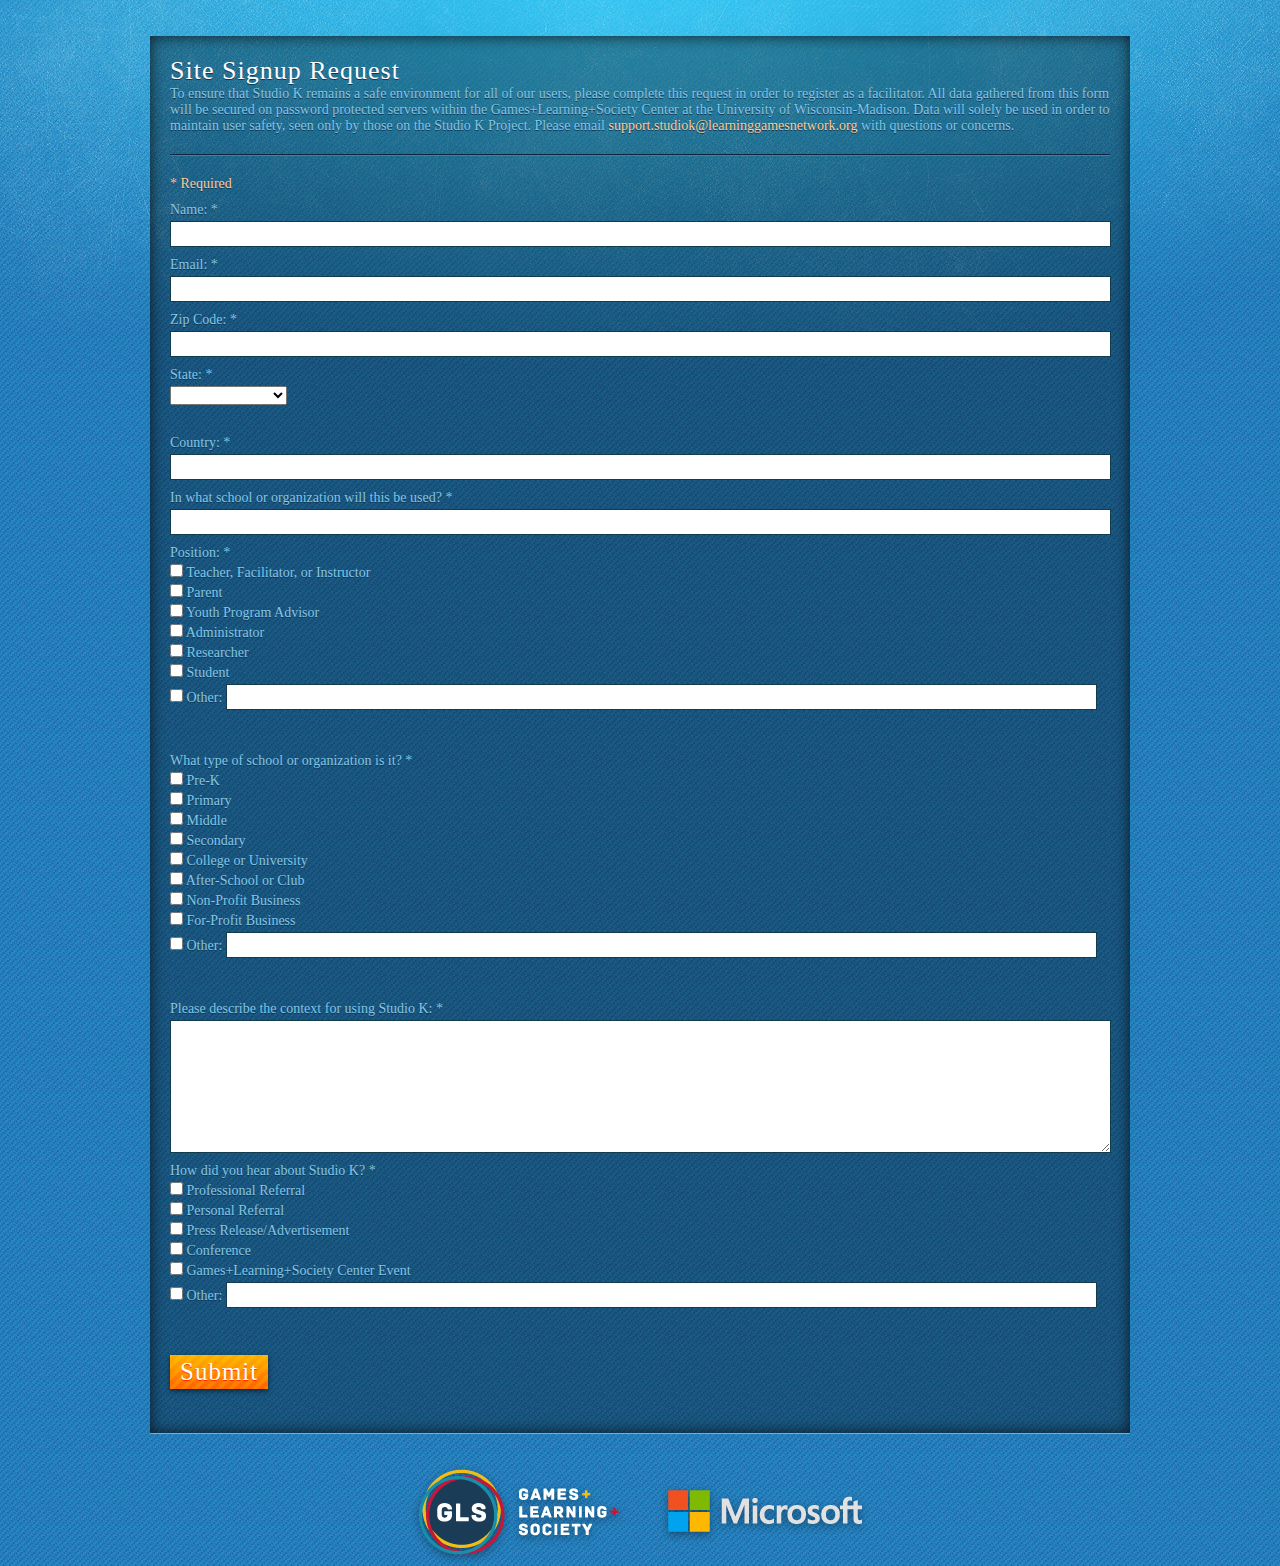
==== studiok/sign_up.html @ 0f6f73b0 "Sign up form" ====
<!DOCTYPE HTML >
<html lang="en">
<head>

    <title>Studio K</title>
    <meta name="description"
          content="">

    <link rel="stylesheet" type="text/css" href="style.css"/>
    <script type="text/javascript" src="//ajax.googleapis.com/ajax/libs/jquery/1.7.2/jquery.min.js"></script>

    <!-- validations -->
    <script type="text/javascript" src="parsley.min.js"></script>
    <script type="text/javascript">
        $(document).ready(function() {
            $('.parsley-form').parsley({
                errors: {
                    container: function (element, isRadioOrCheckbox) {
                        var $container = element.parents().children(".parsley-error-container");
                        if ($container.length === 0) {
                            $container = $("<div class='parsley-error-container'></div>").insertAfter(element);
                        }
                        return $container;
                    }
                }
            });
        });
    </script>

    <!-- typekit -->
    <script type="text/javascript" src="//use.typekit.net/qkw7frk.js"></script>
    <script type="text/javascript">try{Typekit.load();}catch(e){}</script>
</head>

<body id="">

<div class="page_wrap">

    <br />
    <br />

    <div class="full_width">


<div class="ss-form-container"><div class="ss-top-of-page">


<div class="ss-form-heading"><p class="header_type" dir="ltr">Site Signup Request</p>
  <div class="ss-form-desc ss-no-ignore-whitespace"><p>To ensure that Studio K remains a safe environment for all of our users, please complete this request in order to register as a facilitator. All data gathered from this form will be secured on password protected servers within the Games+Learning+Society Center at the University of Wisconsin-Madison. Data will solely be used in order to maintain user safety, seen only by those on the Studio K Project. Please email <a href="mailto:support.studiok@learninggamesnetwork.org">support.studiok@learninggamesnetwork.org</a> with questions or concerns.</p></div>

<hr />
<hr class="ss-email-break" style="display:none;">
<div class="ss-required-asterisk"><p class="orange">* Required</p></div></div></div>
<div class="ss-form"><form action="https://docs.google.com/a/pixelflow.org/forms/d/1ppKg2LNVeKeV1QntD4hMJF98tqpQV6JH-giC_FvVEYE/formResponse" method="POST" id="ss-form" target="_self" onsubmit=""><ol style="padding-left: 0">
<div class="ss-form-question errorbox-good">
<div dir="ltr" class="ss-item ss-item-required ss-text"><div class="ss-form-entry"><label class="ss-q-item-label" for="entry_1127865709"><div class="ss-q-title">Name:
<label for="itemView.getDomIdToLabel()" aria-label="(Required field)"></label>
<span class="ss-required-asterisk">*</span></div>
<div class="ss-q-help ss-secondary-text" dir="ltr"></div></label>
<input type="text" name="entry.1127865709" value="" class="ss-q-short" id="entry_1127865709" dir="auto" aria-required="true">

</div></div></div> <div class="ss-form-question errorbox-good">
<div dir="ltr" class="ss-item ss-item-required ss-text"><div class="ss-form-entry"><label class="ss-q-item-label" for="entry_1757145751"><div class="ss-q-title">Email:
<label for="itemView.getDomIdToLabel()" aria-label="(Required field)"></label>
<span class="ss-required-asterisk">*</span></div>
<div class="ss-q-help ss-secondary-text" dir="ltr"></div></label>
<input type="text" name="entry.1757145751" value="" class="ss-q-short" id="entry_1757145751" dir="auto" aria-required="true">

</div></div></div> <div class="ss-form-question errorbox-good">
<div dir="ltr" class="ss-item ss-item-required ss-text"><div class="ss-form-entry"><label class="ss-q-item-label" for="entry_1824488019"><div class="ss-q-title">Zip Code:
<label for="itemView.getDomIdToLabel()" aria-label="(Required field)"></label>
<span class="ss-required-asterisk">*</span></div>
<div class="ss-q-help ss-secondary-text" dir="ltr"></div></label>
<input type="text" name="entry.1824488019" value="" class="ss-q-short" id="entry_1824488019" dir="auto" aria-required="true">

</div></div></div> <div class="ss-form-question errorbox-good">
<div dir="ltr" class="ss-item ss-item-required ss-select"><div class="ss-form-entry"><label class="ss-q-item-label" for="entry_1941042694"><div class="ss-q-title">State:
<label for="itemView.getDomIdToLabel()" aria-label="(Required field)"></label>
<span class="ss-required-asterisk">*</span></div>
<div class="ss-q-help ss-secondary-text" dir="ltr"></div></label>
<select name="entry.1941042694" id="entry_1941042694" aria-required="true"><option value=""></option>
<option value="Non-US">Non-US</option> <option value="Alabama">Alabama</option> <option value="Alaska">Alaska</option> <option value="Arizona">Arizona</option> <option value="Arkansas">Arkansas</option> <option value="California">California</option> <option value="Colorado">Colorado</option> <option value="Connecticut">Connecticut</option> <option value="Delaware">Delaware</option> <option value="Florida">Florida</option> <option value="Georgia">Georgia</option> <option value="Hawaii">Hawaii</option> <option value="Idaho">Idaho</option> <option value="Illinois">Illinois</option> <option value="Indiana">Indiana</option> <option value="Iowa">Iowa</option> <option value="Kansas">Kansas</option> <option value="Kentucky">Kentucky</option> <option value="Louisiana">Louisiana</option> <option value="Maine">Maine</option> <option value="Maryland">Maryland</option> <option value="Massachusetts">Massachusetts</option> <option value="Michigan">Michigan</option> <option value="Minnesota">Minnesota</option> <option value="Mississippi">Mississippi</option> <option value="Missouri">Missouri</option> <option value="Montana">Montana</option> <option value="Nebraska">Nebraska</option> <option value="Nevada">Nevada</option> <option value="New Hampshire">New Hampshire</option> <option value="New Jersey">New Jersey</option> <option value="New Mexico">New Mexico</option> <option value="New York">New York</option> <option value="North Carolina">North Carolina</option> <option value="North Dakota">North Dakota</option> <option value="Ohio">Ohio</option> <option value="Oklahoma">Oklahoma</option> <option value="Oregon">Oregon</option> <option value="Pennsylvania">Pennsylvania</option> <option value="Rhode Island">Rhode Island</option> <option value="South Carolina">South Carolina</option> <option value="South Dakota">South Dakota</option> <option value="Tennessee">Tennessee</option> <option value="Texas">Texas</option> <option value="Utah">Utah</option> <option value="Vermont">Vermont</option> <option value="Virginia">Virginia</option> <option value="Washington">Washington</option> <option value="West Virginia">West Virginia</option> <option value="Wisconsin">Wisconsin</option> <option value="Wyoming">Wyoming</option></select>
</div></div></div> <div class="ss-form-question errorbox-good">
<div dir="ltr" class="ss-item ss-item-required ss-text"><div class="ss-form-entry"><label class="ss-q-item-label" for="entry_2020033178"><div class="ss-q-title">Country:
<label for="itemView.getDomIdToLabel()" aria-label="(Required field)"></label>
<span class="ss-required-asterisk">*</span></div>
<div class="ss-q-help ss-secondary-text" dir="ltr"></div></label>
<input type="text" name="entry.2020033178" value="" class="ss-q-short" id="entry_2020033178" dir="auto" aria-required="true">

</div></div></div> <div class="ss-form-question errorbox-good">
<div dir="ltr" class="ss-item ss-item-required ss-text"><div class="ss-form-entry"><label class="ss-q-item-label" for="entry_141131567"><div class="ss-q-title">In what school or organization will this be used?
<label for="itemView.getDomIdToLabel()" aria-label="(Required field)"></label>
<span class="ss-required-asterisk">*</span></div>
<div class="ss-q-help ss-secondary-text" dir="ltr"></div></label>
<input type="text" name="entry.141131567" value="" class="ss-q-short" id="entry_141131567" dir="auto" aria-required="true">

</div></div></div> <div class="ss-form-question errorbox-good">
<div dir="ltr" class="ss-item ss-item-required ss-checkbox"><div class="ss-form-entry"><label class="ss-q-item-label" for="entry_1515557889"><div class="ss-q-title">Position: 
<label for="itemView.getDomIdToLabel()" aria-label="(Required field)"></label>
<span class="ss-required-asterisk">*</span></div>
<div class="ss-q-help ss-secondary-text" dir="ltr"></div></label>

<ul class="ss-choices"><li class="ss-choice-item"><label><span class="ss-choice-item-control goog-inline-block"><input type="checkbox" name="entry.354329058" value="Teacher, Facilitator, or Instructor" id="group_354329058_1" class="ss-q-checkbox"></span>
<span class="ss-choice-label">Teacher, Facilitator, or Instructor</span>
</label></li> <li class="ss-choice-item"><label><span class="ss-choice-item-control goog-inline-block"><input type="checkbox" name="entry.354329058" value="Parent" id="group_354329058_2" class="ss-q-checkbox"></span>
<span class="ss-choice-label">Parent</span>
</label></li> <li class="ss-choice-item"><label><span class="ss-choice-item-control goog-inline-block"><input type="checkbox" name="entry.354329058" value="Youth Program Advisor" id="group_354329058_3" class="ss-q-checkbox"></span>
<span class="ss-choice-label">Youth Program Advisor</span>
</label></li> <li class="ss-choice-item"><label><span class="ss-choice-item-control goog-inline-block"><input type="checkbox" name="entry.354329058" value="Administrator" id="group_354329058_4" class="ss-q-checkbox"></span>
<span class="ss-choice-label">Administrator</span>
</label></li> <li class="ss-choice-item"><label><span class="ss-choice-item-control goog-inline-block"><input type="checkbox" name="entry.354329058" value="Researcher" id="group_354329058_5" class="ss-q-checkbox"></span>
<span class="ss-choice-label">Researcher</span>
</label></li> <li class="ss-choice-item"><label><span class="ss-choice-item-control goog-inline-block"><input type="checkbox" name="entry.354329058" value="Student" id="group_354329058_6" class="ss-q-checkbox"></span>
<span class="ss-choice-label">Student</span>
</label></li> <li class="ss-choice-item"><label><span class="ss-choice-item-control goog-inline-block"><input type="checkbox" name="entry.354329058" value="__other_option__" id="group_354329058_7" class="ss-q-checkbox ss-q-other-toggle"></span>
Other:</label>
<span class="ss-q-other-container goog-inline-block"><input type="text" name="entry.354329058.other_option_response" value="" class="ss-q-other" id="entry_354329058_other_option_response" dir="auto" aria-label="Other"></span></li></ul>
</div></div></div> <div class="ss-form-question errorbox-good">
<div dir="ltr" class="ss-item ss-item-required ss-checkbox"><div class="ss-form-entry"><label class="ss-q-item-label" for="entry_496010086"><div class="ss-q-title">What type of school or organization is it? 
<label for="itemView.getDomIdToLabel()" aria-label="(Required field)"></label>
<span class="ss-required-asterisk">*</span></div>
<div class="ss-q-help ss-secondary-text" dir="ltr"></div></label>

<ul class="ss-choices"><li class="ss-choice-item"><label><span class="ss-choice-item-control goog-inline-block"><input type="checkbox" name="entry.1954963265" value="Pre-K" id="group_1954963265_1" class="ss-q-checkbox"></span>
<span class="ss-choice-label">Pre-K</span>
</label></li> <li class="ss-choice-item"><label><span class="ss-choice-item-control goog-inline-block"><input type="checkbox" name="entry.1954963265" value="Primary" id="group_1954963265_2" class="ss-q-checkbox"></span>
<span class="ss-choice-label">Primary</span>
</label></li> <li class="ss-choice-item"><label><span class="ss-choice-item-control goog-inline-block"><input type="checkbox" name="entry.1954963265" value="Middle" id="group_1954963265_3" class="ss-q-checkbox"></span>
<span class="ss-choice-label">Middle</span>
</label></li> <li class="ss-choice-item"><label><span class="ss-choice-item-control goog-inline-block"><input type="checkbox" name="entry.1954963265" value="Secondary" id="group_1954963265_4" class="ss-q-checkbox"></span>
<span class="ss-choice-label">Secondary</span>
</label></li> <li class="ss-choice-item"><label><span class="ss-choice-item-control goog-inline-block"><input type="checkbox" name="entry.1954963265" value="College or University" id="group_1954963265_5" class="ss-q-checkbox"></span>
<span class="ss-choice-label">College or University</span>
</label></li> <li class="ss-choice-item"><label><span class="ss-choice-item-control goog-inline-block"><input type="checkbox" name="entry.1954963265" value="After-School or Club" id="group_1954963265_6" class="ss-q-checkbox"></span>
<span class="ss-choice-label">After-School or Club</span>
</label></li> <li class="ss-choice-item"><label><span class="ss-choice-item-control goog-inline-block"><input type="checkbox" name="entry.1954963265" value="Non-Profit Business" id="group_1954963265_7" class="ss-q-checkbox"></span>
<span class="ss-choice-label">Non-Profit Business</span>
</label></li> <li class="ss-choice-item"><label><span class="ss-choice-item-control goog-inline-block"><input type="checkbox" name="entry.1954963265" value="For-Profit Business" id="group_1954963265_8" class="ss-q-checkbox"></span>
<span class="ss-choice-label">For-Profit Business</span>
</label></li> <li class="ss-choice-item"><label><span class="ss-choice-item-control goog-inline-block"><input type="checkbox" name="entry.1954963265" value="__other_option__" id="group_1954963265_9" class="ss-q-checkbox ss-q-other-toggle"></span>
Other:</label>
<span class="ss-q-other-container goog-inline-block"><input type="text" name="entry.1954963265.other_option_response" value="" class="ss-q-other" id="entry_1954963265_other_option_response" dir="auto" aria-label="Other"></span></li></ul>
</div></div></div> <div class="ss-form-question errorbox-good">
<div dir="ltr" class="ss-item ss-item-required ss-paragraph-text"><div class="ss-form-entry"><label class="ss-q-item-label" for="entry_936656290"><div class="ss-q-title">Please describe the context for using Studio K: 
<label for="itemView.getDomIdToLabel()" aria-label="(Required field)"></label>
<span class="ss-required-asterisk">*</span></div>
<div class="ss-q-help ss-secondary-text" dir="ltr"></div></label>
<textarea name="entry.936656290" rows="8" cols="0" class="ss-q-long" id="entry_936656290" dir="auto" aria-required="true"></textarea>

</div></div></div> <div class="ss-form-question errorbox-good">
<div dir="ltr" class="ss-item ss-item-required ss-checkbox"><div class="ss-form-entry"><label class="ss-q-item-label" for="entry_1462344335"><div class="ss-q-title">How did you hear about Studio K?
<label for="itemView.getDomIdToLabel()" aria-label="(Required field)"></label>
<span class="ss-required-asterisk">*</span></div>
<div class="ss-q-help ss-secondary-text" dir="ltr"></div></label>

<ul class="ss-choices"><li class="ss-choice-item"><label><span class="ss-choice-item-control goog-inline-block"><input type="checkbox" name="entry.262132082" value="Professional Referral" id="group_262132082_1" class="ss-q-checkbox"></span>
<span class="ss-choice-label">Professional Referral</span>
</label></li> <li class="ss-choice-item"><label><span class="ss-choice-item-control goog-inline-block"><input type="checkbox" name="entry.262132082" value="Personal Referral" id="group_262132082_2" class="ss-q-checkbox"></span>
<span class="ss-choice-label">Personal Referral</span>
</label></li> <li class="ss-choice-item"><label><span class="ss-choice-item-control goog-inline-block"><input type="checkbox" name="entry.262132082" value="Press Release/Advertisement" id="group_262132082_3" class="ss-q-checkbox"></span>
<span class="ss-choice-label">Press Release/Advertisement</span>
</label></li> <li class="ss-choice-item"><label><span class="ss-choice-item-control goog-inline-block"><input type="checkbox" name="entry.262132082" value="Conference" id="group_262132082_4" class="ss-q-checkbox"></span>
<span class="ss-choice-label">Conference</span>
</label></li> <li class="ss-choice-item"><label><span class="ss-choice-item-control goog-inline-block"><input type="checkbox" name="entry.262132082" value="Games+Learning+Society Center Event" id="group_262132082_5" class="ss-q-checkbox"></span>
<span class="ss-choice-label">Games+Learning+Society Center Event</span>
</label></li> <li class="ss-choice-item"><label><span class="ss-choice-item-control goog-inline-block"><input type="checkbox" name="entry.262132082" value="__other_option__" id="group_262132082_6" class="ss-q-checkbox ss-q-other-toggle"></span>
Other:</label>
<span class="ss-q-other-container goog-inline-block"><input type="text" name="entry.262132082.other_option_response" value="" class="ss-q-other" id="entry_262132082_other_option_response" dir="auto" aria-label="Other"></span></li></ul>
</div></div></div>
<input type="hidden" name="draftResponse" value="[]
">
<input type="hidden" name="pageHistory" value="0">


<div class="ss-item ss-navigate"><div class="ss-form-entry" dir="ltr">
<input type="submit" name="submit" value="Submit" id="ss-submit" class="login_button button_text">
<div class="ss-secondary-text hidden">Never submit passwords through Google Forms.</div></div></div></ol></form></div>
<div class="ss-footer hidden"><div class="ss-attribution"></div>
<div class="ss-legal hidden"><div class="disclaimer-separator"></div>
<div class="disclaimer hidden" dir="ltr"><div class="powered-by-logo"><span class="powered-by-text">Powered by</span>
<a class="ss-logo-link" href="http://docs.google.com"><img class="ss-logo" src="https://ssl.gstatic.com/docs/forms/drive_logo_small.png" alt="Google Drive"></a></div>
<div class="ss-terms hidden"><span class="disclaimer-msg">This form was created inside of Learning Games Network.</span>
<br>
<a href="https://docs.google.com/forms/d/1ppKg2LNVeKeV1QntD4hMJF98tqpQV6JH-giC_FvVEYE/reportabuse?source=https://docs.google.com/forms/d/1ppKg2LNVeKeV1QntD4hMJF98tqpQV6JH-giC_FvVEYE/viewform">Report Abuse</a>
-
<a href="http://www.google.com/accounts/TOS">Terms of Service</a>
-
<a href="http://www.google.com/google-d-s/terms.html">Additional Terms</a></div></div></div></div>
</div>


    </div> <!-- end full_width -->

    <div class="footer_logo_container">
        <div class="gls_footer_logo"></div>
        <div class="microsoft_footer_logo"></div>
    </div>

</div><!-- end page wrap -->
</body>
</html>
---- studiok/style.css ----
/* Global Styles */

* { margin:0; padding:0; }



html{
    overflow:scroll;
    background:url(images/bg_tile.png);
}

body{ background:url(images/top_texture.png) no-repeat 50% 0%;  }

a{ text-decoration:none; }
    a:hover{  }
    
        a p:hover{ color:white;}

p{
    font-family:museo-slab;
    color:#84c7e6;
    font-size:14px;
    font-weight:500;
    text-shadow:0px 1px 0px #0f3756; }

ul{ list-style:none; }

hr{
    width:100%;
    float:left;
    height:0px;
    border-top:1px solid #0b253e;
    border-bottom:1px solid #3a82a9;
    border-right:none;
    border-left:none;
    margin:20px 0 20px 0;
}

    hr.challenge_hr{
        width:100%;
        float:left;
        height:0px;
        border-top:1px solid black;
        border-bottom:1px solid #214150;
        border-right:none;
        border-left:none;
        margin:10px 0 10px 0;
    }

    .vertical_hr{
        width:0;
        float:left;
        height:30px;
        border-left:1px solid #0b253e;
        border-right:1px solid #3a82a9;
        border-top:none;
        border-bottom:none;
        margin:0 20px 0 20px;
    }

h1{  }
h2{  }
h3{  }
h4{  }
h5{  }

::selection{ background:#1a405c; color:white; text-shadow:none; }
/* typekit 
    font-family:museo-slab;
    font-family:bebas-neue;



/* Misc Classes */

    .clear{ clear: both; }
    
    .floatleft{ float:left; }
    .floatright{ float:right; }
    
    .bold{ font-weight:bold;}
    .italic{ font-style: italic; }
    
    .center_text{ text-align:center; }
    .all_caps{ text-transform:uppercase; }
    .lower_case{ text-transform:lowercase; }
    
    .header_type{
        font-family:bebas-neue;
        color:white;
        text-shadow:0px 1px 0px #0f3756;
        font-size:26px;
        letter-spacing:1px;
        font-weight:400;
    }
    
    .breakout_header_type{
        font-family:bebas-neue;
        color:#7b7b7b;
        text-shadow:0px 1px 0px #0f3756;
        text-shadow:0px 1px 0px white;
        font-size:26px;
        letter-spacing:1px;
        font-weight:400;
    }
    
    .email_text{
        font-family:bebas-neue;
        color:white;
        font-size:19px;
        letter-spacing:1px;
    }
    
    .no_right_border{ border-right:none !important; }
    .right_button_margin{ margin-right:10px; }
    .extra_top_margin{ margin-top:20px; }
    .no_bottom_margin{ margin-bottom:0px !important;}
    .hidden{ display:none; }
    
    .orange{ color:#ffcb94;}
    .white{ color:white; margin-bottom:5px; }
    

/* End Misc Classes*/


/* Containers */

    .one_third{  }
    .one_half{
    }
    .two_thirds{  }
    .full_width{
        background:rgba( 0,0,0,.32);
        padding:20px;
        width:940px;
        
        box-shadow:inset 0px 0px 15px rgba( 0,0,0,.75);
        border-bottom:1px solid #3dc7e2;
    }
    
    .login_container{
        margin-top:50px;
        background:rgba( 0,0,0,.32);
        padding:20px;
        width:442px;
        
        box-shadow:inset 0px 0px 15px rgba( 0,0,0,.75);
        border-bottom:1px solid #3dc7e2;
    }
    
    .studio_k_info_container{
        background:rgba( 0,0,0,.32);
        padding:20px;
        width:645px;
        float:left;
        margin:30px 0 0 120px;
        
        box-shadow:inset 0px 0px 15px rgba( 0,0,0,.75);
        border-bottom:1px solid #3dc7e2;
    }
    
    .studio_k_info_container .login_button{ margin:0 0 0 170px;}

/* End Containers */




/* Active Page */

    /*
      body#ID_NAME_HERE .Navigation_Name li.List_Item_Class_Here{ Style for active Nav button }
    */
    
    body#home .navigation a.home_button,
    body#missions .navigation a.missions_button,
    body#help .navigation a.help_button,
    body#gallery .navigation a.gallery_button{ color:white; box-shadow:inset 0px 3px 0px white;  }

/* End Active Page */




.page_wrap{ width:980px; margin:0 auto; }

.user_information_container{
    margin:10px 0 0 0;
}

    .user_information_container p{ color:white; text-shadow:0px 1px 0px #2180b6; }

.navigation{ float:right; margin:10px 0 0 0; }
.navigation li{ display:block; float:left;}

.navigation li a{
    font-family:bebas-neue;
    color:#d6eef7;
    text-shadow:0px 1px 0px #167bb5;
    font-size:26px;
    letter-spacing:1px;
    font-weight:400;
    
    background:rgba(255,255,255,.25);
    border:1px solid #abe2f1;
    padding:5px 25px 3px 25px ;
}

    .navigation li a:hover{
        color:white;
        box-shadow:inset 0px 3px 0px white;
    }






.studiok_logo_large{
    width:980px;
    float:left;
    margin-top:170px;
}
    .studiok_logo_large img{ margin:0 0 0 250px; }

.studiok_logo_small{
    height:55px;
    width:192px;
    background:url(images/studiok_logo_small.png);
    float:left;
    margin:20px 0 20px 0;
}
    
input[type=text].textfield{
    width:428px;
    padding:6px;
    float:left;
    margin:20px 0 0 0;
    border:1px solid #123b4b;
    
    color:#90a4af;
    font-size:16px;
    font-family:museo-slab;  
}

input[type=checkbox].checkbox{
    margin:7px 10px 0 0;
}

.teacher_student_login_container{
    width:100%;
    float:left;
    margin:20px 0 0 0;
}

.login_button{
    background:url(images/login_button_tile.png) repeat-x;
    border-top:1px solid #ffff00;
    box-shadow:0px 2px 5px rgba(0,0,0,.55);
}
    
    .login_button:hover{
        background:url(images/login_button_tile_hover.png) repeat-x;
        border-top:1px solid #ffff84;  
    }

    .button_text{
        margin:4px 12px 4px 12px;
        font-family:bebas-neue;
        color:white;
        text-shadow:0px 1px 0px #ff2b00;
        font-size:25px;
        letter-spacing:1px;
        font-weight:400;
    }

.footer_logo_container{
    width:980px;
    float:left;
    margin-top:30px;
}

    .gls_footer_logo{
        height:102px;
        width:216px;
        float:left;
        margin:0 0 0 260px;
        background:url(images/gls_footer_logo.png);
    }
    
    .microsoft_footer_logo{
        height:60px;
        width:211px;
        float:right;
        margin:20px 260px 0 0px;
        background:url(images/microsoft_footer_logo.png);
    }



/* profile and newsfeed */

.profile_pic_container{ width:156px; }
.profile_pic{
    height:170px;
    width:146px;
    float:left;
    border:5px solid white;
    margin-bottom:10px;
    
    box-shadow:0px 2px 5px rgba(0,0,0,.35),
                inset 0px 0px 50px rgba(0,0,0,.45);
}


.student_hub_container{ width:770px; height:225px; }
    .name_and_status_container{ width:770px; }
        .user_name{
        font-family:bebas-neue;
        color:white;
        text-shadow:0px 2px 3px #0f3756;
        font-size:35px;
        letter-spacing:2px;
        font-weight:400;
        }

input[type=text].statusbox{
    width:400px;
    padding:3px 3px 3px 6px;
    float:left;
    margin:5px 0 0 20px;
    border:1px solid #123b4b;
    
    color:#90a4af;
    font-size:16px;
    font-family:museo-slab;  
}

.submit_status_button{
    background:url(images/post_button.png);
    margin-top:6px;
    height:25px;
    width:56px;
    border:none !important;
    float:right;
    cursor:pointer;
}
    .submit_status_button:hover{ background:url(images/post_button_hover.png); }
    
.newsfeed_container{
    width:770px;
    margin:10px 0 0 0;
}

    .newsfeed_header{
        width:770px;
        float:right;
        margin:-1px 0 0 -30px;
        
        box-shadow:0px 3px 3px rgba(0,0,0,.25);
        background:#ededed;
        border-top:1px solid white;
    }
    
    .newsfeed_header_type{
        font-family:bebas-neue;
        color:#7b7b7b;
        text-shadow:0px 1px 0px #0f3756;
        text-shadow:0px 1px 0px white;
        font-size:19px;
        font-weight:400;
        padding:6px 0 0 8px;
    }
    
        .refresh_newsfeed_button{
            height:35px;
            width:40px;
            background:url(images/refresh_newsfeed_button.png);
            border-left:1px solid #AFAFAF;
        }
            .refresh_newsfeed_button:hover{
                background:url(images/refresh_newsfeed_button_hover.png);
            }
    
    .newsfeed{
        padding:10px;
        height:124px;
        width:751px;
        background:rgba( 0,0,0,.32);
    }
    
        .news_container{ width:735px; margin:0 0 10px 0; }
        .news{ width:735px; background:rgba(0,0,0,.35); padding:5px 5px 5px 10px; line-height:23px; }
    
        
        
/* end profile and newsfeed */



/* game page */

.game_pic_container{ width:240px; }
.game_pic{
    height:170px;
    width:230px;
    float:left;
    border:5px solid white;
    margin-bottom:10px;
    
    box-shadow:0px 2px 5px rgba(0,0,0,.35),
                inset 0px 0px 50px rgba(0,0,0,.45);
}

.gamepage_game_description_container{ width:680px; height:225px; }
    .name_and_status_container{ width:770px; }
    

.gamepage_game_description{
        padding:10px;
        height:108px;
        width:660px;
        margin-bottom:10px;
        background:rgba( 0,0,0,.32);
    }

.game_description_container{
    width:680px;
    margin:10px 0 0 0;
}    
    

/* end game page */


/* missions */

.mission_container{
    width:296px;
    margin:0 auto;
    float:left;
}

.mission_row_container a .mission_container .mission_title_boss_fight:hover{
    box-shadow:inset 0px 0px 30px white,
                inset 0px -1px 0px white,
                inset 1px 0px 0px white,
                inset -1px 0px 0px white,
                inset 0px 1px 0px white;
    }
    
.mission_row_container a .mission_container .mission_title:hover{
    box-shadow:inset 0px 0px 30px #a3a3a3,
                inset 0px -1px 0px #a3a3a3,
                inset 1px 0px 0px #a3a3a3,
                inset -1px 0px 0px #a3a3a3,
                inset 0px 1px 0px #a3a3a3;  
    }

.mission_right_margin{ margin-right:16px; }
.center_mission{ margin-left:315px;}

    .complete_header{
        background:url(images/complete_header.png);
        height:23px;
        width:106px;
        margin:0 0 0 90px;    
    }
    
    .arrows_bottom{
        background:url(images/arrows_bottom.png) no-repeat;
        margin-left:165px;
        height:70px;
        width:940px;
    }
    
    .arrows_top{
        background:url(images/arrows_top.png) no-repeat;
        margin-left:165px;
        height:70px;
        width:940px;
    }
    
    .mission_row_container{ width:940px; margin:10px; }
    
    .mission_header_purple{ width:296px; height:8px; background:url(images/mission_header_purple.png); }
    .mission_header_orange{ width:296px; height:8px; background:url(images/mission_header_orange.png); }
    .mission_header_yellow{ width:296px; height:8px; background:url(images/mission_header_yellow.png); }
    .mission_header_pink{ width:296px; height:8px; background:url(images/mission_header_pink.png); }
    
    .mt_purple, .mt_purple:hover{ color:#624c68; }
    .mt_orange, .mt_orange:hover{ color:#653928; }
    .mt_yellow, .mt_yellow:hover{ color:#5c5b3a; }
    .mt_pink, .mt_pink:hover{ color:#6d1a49; }
    .mt_boss_fight{ color:white; text-shadow:0px 1px 0px black;
        font-family:bebas-neue;
        font-size:35px;
    }
    
    .mission_title{
        width:296px;
        height:70px;
        line-height:70px;
        text-align:center;
        
        box-shadow:0px 3px 3px rgba(0,0,0,.25);
        
        background: rgb(255,255,255); /* Old browsers */
        background: -moz-linear-gradient(top,  rgba(255,255,255,1) 0%, rgba(227,227,227,1) 100%); /* FF3.6+ */
        background: -webkit-gradient(linear, left top, left bottom, color-stop(0%,rgba(255,255,255,1)), color-stop(100%,rgba(227,227,227,1))); /* Chrome,Safari4+ */
        background: -webkit-linear-gradient(top,  rgba(255,255,255,1) 0%,rgba(227,227,227,1) 100%); /* Chrome10+,Safari5.1+ */
        background: -o-linear-gradient(top,  rgba(255,255,255,1) 0%,rgba(227,227,227,1) 100%); /* Opera 11.10+ */
        background: -ms-linear-gradient(top,  rgba(255,255,255,1) 0%,rgba(227,227,227,1) 100%); /* IE10+ */
        background: linear-gradient(to bottom,  rgba(255,255,255,1) 0%,rgba(227,227,227,1) 100%); /* W3C */
        filter: progid:DXImageTransform.Microsoft.gradient( startColorstr='#ffffff', endColorstr='#e3e3e3',GradientType=0 ); /* IE6-9 */
    }
    
    .mission_title_boss_fight{
        width:296px;
        height:70px;
        line-height:70px;
        text-align:center;
        
        background:url(images/bossfight_header.png);
        
        box-shadow:0px 3px 3px rgba(0,0,0,.25);
    }
    
        .mission_title p{
            font-family:bebas-neue;
            font-size:35px;
            text-shadow:0px 1px 0px white;
        }
        
    .mission_description_container{
        width:274px;
        padding:10px;
        background:rgba(255,255,255,.13);
        
        border-left:1px solid #aac4db;
        border-right:1px solid #aac4db;
        border-bottom:1px solid #aac4db;
        
        box-shadow:0px 3px 3px rgba(0,0,0,.25);  
    }
    
        .mission_description_container p{
            color:white;
            font-size:13px;
        }

/* end missions */



/* upload game  */

.upload_game_container{
    background:rgba( 0,0,0,.25);
    width:920px;
    padding:10px;
}

textarea.description_container{
    width:910px;
    height:100px;
    padding:3px 3px 3px 6px;
    float:left;
    margin:5px 0 0 0;
    border:1px solid #123b4b;
    margin:0 0 10px 0;
    
    color:#90a4af;
    font-size:16px;
    font-family:museo-slab;
    font-style:italic;
}

.select_file_container{
    width:915px;
    margin:10px 0 0 0;
}

.select_file_button{
    float:left;
    background:url(images/select_file_button.png);
    height:25px;
    width:94px;
}
    .select_file_button:hover{ background:url(images/select_file_button_hover.png); }
    
    
input[type=text].file_upload_box{
    width:400px;
    padding:3px 0 3px 6px;
    margin:-1px 0 0 0;
    border:1px solid #123b4b;
    
    color:#90a4af;
    font-size:16px;
    font-family:museo-slab;  
}


/* end upload game */


.breakout_container{
    height:182px;
    width:1020px;
    padding:10px;
    float:left;
    margin:-1px 0 0 -30px;
    
    box-shadow:0px 3px 3px rgba(0,0,0,.25);
    background:#ededed;
    border-top:1px solid white;
}
    .breakout_header_container a p{ color:#7b7b7b; text-shadow:0px 1px 0px white; }
        .breakout_header_container a p:hover{ color:#cbcbcb; }
    .under_breakout{ margin-top:-12px !important; }
    .triangle_container{ width:1040px; float:left; margin-left:-30px; }

.triangle_left{
    float:left;    
    width: 0;
    height: 0;
    border-top: 12px solid #252424;
    border-left: 30px solid transparent;
}

.triangle_right{
    float:right;    
    width: 0;
    height: 0;
    border-top: 12px solid #252424;
    border-right: 30px solid transparent;
}



/* challenges */

.challenge_description_container p a{ color:white; }
    .challenge_description_container p a:hover{ text-decoration:underline; }

.challenges_container{ width:635px; float:right; }
.challenge_download_or{ float:left; line-height:38px; margin:0 10px 0 10px; }

.challenge-arrow_container{ width:10px; height:100%; float:left;}
    .challenge_arrow{
        margin-top:30px;
        float:left;    
        width: 0;
        height: 0;
        border-top: 10px solid transparent;
        border-right: 13px solid rgba( 0,0,0,.50);
        border-bottom: 10px solid transparent;
    }

.challenges{
    background:rgba( 0,0,0,.50);
    padding:10px;
    width:602px;
    border-bottom:1px solid #3dc7e2;
}


.individual_challenge_container{
    float:right;
    background:rgba( 0,0,0,.32);
    padding:10px;
    margin:0 0 15px 0;
    width:582px;
    border-bottom:1px solid #2e7091;
    box-shadow:inset 0px 0px 15px rgba( 0,0,0,.75);
}

.vid_placeholder{
    height:85px;
    width:135px;
    float:right;
    background:black;
    margin-left:10px;
}

.challenge_description_container{
    width:437px;
}

.challenge_download_button_container{
    width:580px;
}

.mission_back_button{
    height:47px;
    width:70px;
    float:left;
    margin:13px -50px 0 -50px;
    background:url(images/mission_back_button.png);
}

    .mission_back_button:hover{ background:url(images/mission_back_button_hover.png); }

/* end challenges */




/* reviews */

.reviews_container{ width:940px; margin:10px 0 0 0; }
.review{ width:925px; background:rgba(0,0,0,.35); padding:5px 5px 5px 10px; line-height:23px; }

.review_date{ color:#ffcb94; }
.review_comment{ color:#eee; }

.go_to_game_button{ height:22px; width:31px; background:url(images/go_to_game_button.png);}
    .go_to_game_button:hover{ background:url(images/go_to_game_button_hover.png);}

/* end reviews */





/* gallery */


.all_gallery_items_container{ width:960px; margin:10px 0 -20px -20px; }

.gallery_item{
    margin:0 0 20px 20px; 
    background:rgba( 0,0,0,.50);
    padding:10px;
    
    border-bottom:1px solid #3dc7e2;
    border-top:1px solid rgba( 0,0,0,.20);
    border-left:1px solid rgba( 0,0,0,.20);
    border-right:1px solid rgba( 0,0,0,.20);
}

    .gallery_item:hover{
        border-top:1px solid #7fe9fe;
        border-left:1px solid #7fe9fe;
        border-right:1px solid #7fe9fe;
        border-bottom:1px solid #7fe9fe;
        
        cursor:pointer;
    }

.mission_text_color, .mission_text_color:hover{ color:#ffcb94; text-transform:uppercase;  }
.white_text{ color:white; text-transform:none; }

.placeholder_image{
    height:128px;
    width:128px;
    background:white;
}

.gallery_information_container{
    width:286px;
    margin:0 0 -20px 20px;
}
    .gallery_information_container p{
        letter-spacing:1px;
        font-size:17px;
        background: rgba(0,0,0,.35);
        padding: 8px 5px 8px 10px;
        margin:0 0 10px 0;
    }
    


/* end gallery */



/* ------------------------------------------ Google Form ------------------------------*/


.ss-form-container{  }

    .ss-form-container a{ color:#ffcb94; }
        .ss-form-container a:hover{ text-decoration:underline; }
        
    .ss-form-container .ss-choice-label,
    .ss-form-container .ss-q-title,
    .ss-choice-item{
        font-family:museo-slab;
        color:#84c7e6;
        font-size:14px;
        font-weight:500;
        text-shadow:0px 1px 0px #0f3756;
        padding:0 0 3px 0;
    }
    
    .ss-form-entry{ padding:10px 0 10px 0; }
    
    .ss-form-container input[type=text].ss-q-short, .ss-form-container input[type=email].ss-q-short{
        width:930px;
        padding:3px 3px 3px 6px;
        float:left;
        margin:5px 0 0 0;
        border:1px solid #123b4b;
        margin:0 0 10px 0;
    
        color:#90a4af;
        font-size:16px;
        font-family:museo-slab;
        font-style:italic;
    }
    
    .ss-form-container input[type=text].ss-q-other{
        width:860px;
        padding:3px 3px 3px 6px;
        margin:5px 0 0 0;
        border:1px solid #123b4b;
        margin:0 0 10px 0;
    
        color:#90a4af;
        font-size:16px;
        font-family:museo-slab;
        font-style:italic;
    }
    
    .ss-form-container textarea.ss-q-long{
        width:930px;
        height:125px;
        padding:3px 3px 3px 6px;
        float:left;
        margin:5px 0 0 0;
        border:1px solid #123b4b;
        margin:0 0 10px 0;
    
        color:#90a4af;
        font-size:16px;
        font-family:museo-slab;
        font-style:italic;
    }
    
    .ss-item{ padding:0 0 10px 0;}
    
    .ss-form-container input[type=submit]{
        border:none;
        padding:3px 10px 3px 10px;
        margin-left:0px;
    }
        .ss-form-container input[type=submit]:hover{ cursor:pointer; }
        
li.required{
    padding:3px;
    margin:3px 0 5px 0;
    border-radius:3px;
    background:rgba(145,0,0,.5);
    border:1px solid #ff4343;
    
    font-family:museo-slab;
    text-transform:uppercase;
    color:#ffc3c3;
}


/* End Google Form */



.footer{

}
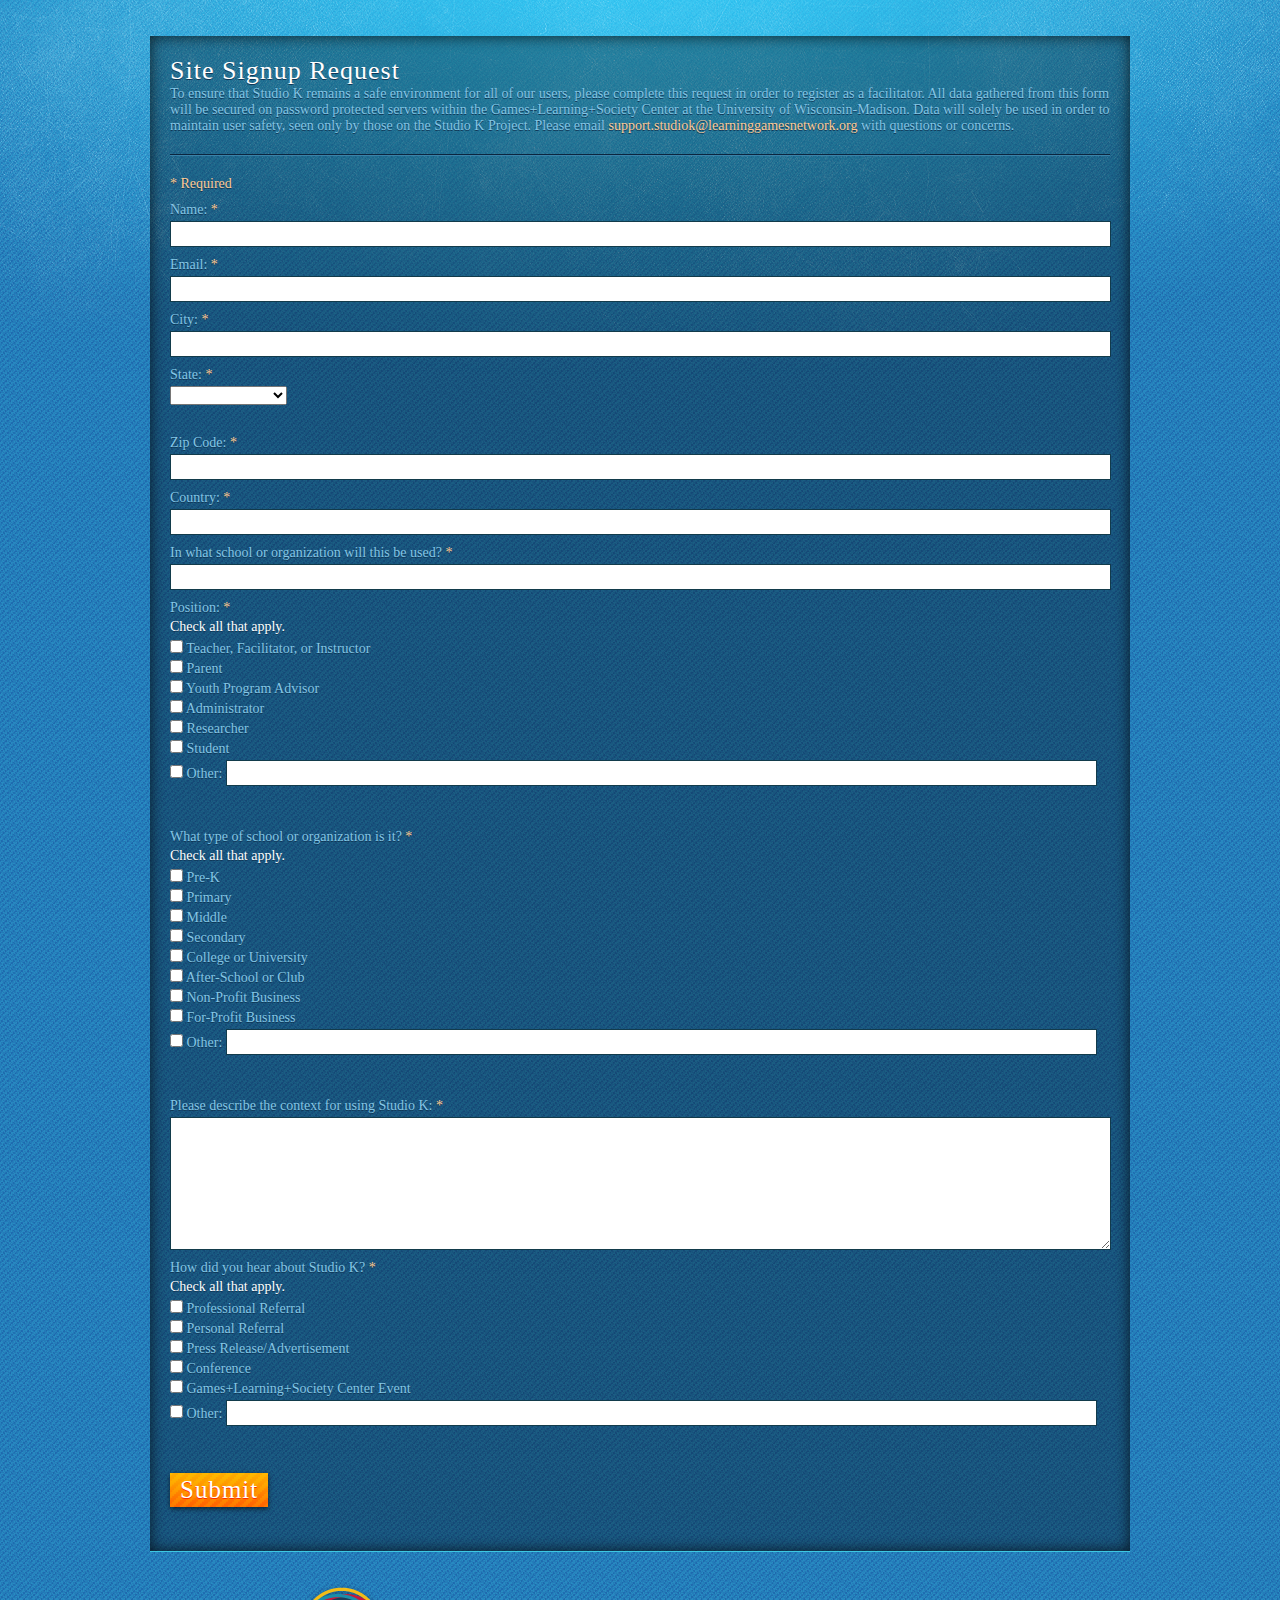
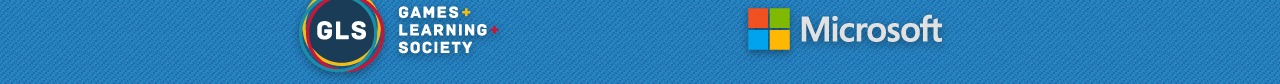
==== commit 3af08934: "Studio K sign up survey styling and validation, add links to both forms, and AMD logo" ====
--- a/studiok/sign_up.html
+++ b/studiok/sign_up.html
@@ -1,16 +1,13 @@
-<!DOCTYPE HTML >
+<!DOCTYPE html>
+
 <html lang="en">
 <head>
-
     <title>Studio K</title>
-    <meta name="description"
-          content="">
-
-    <link rel="stylesheet" type="text/css" href="style.css"/>
-    <script type="text/javascript" src="//ajax.googleapis.com/ajax/libs/jquery/1.7.2/jquery.min.js"></script>
-
-    <!-- validations -->
-    <script type="text/javascript" src="parsley.min.js"></script>
+    <meta content="" name="description">
+    <link href="style.css" rel="stylesheet" type="text/css">
+    <script src="//ajax.googleapis.com/ajax/libs/jquery/1.7.2/jquery.min.js" type="text/javascript"></script><!-- validations -->
+
+    <script src="parsley.min.js" type="text/javascript"></script>
     <script type="text/javascript">
         $(document).ready(function() {
             $('.parsley-form').parsley({
@@ -18,184 +15,364 @@
                     container: function (element, isRadioOrCheckbox) {
                         var $container = element.parents().children(".parsley-error-container");
                         if ($container.length === 0) {
-                            $container = $("<div class='parsley-error-container'></div>").insertAfter(element);
+                            $container = $("<div class='parsley-error-container'><\/div>").insertAfter(element);
                         }
                         return $container;
                     }
                 }
             });
         });
+    </script><!-- typekit -->
+
+    <script src="//use.typekit.net/qkw7frk.js" type="text/javascript"></script>
+    <script type="text/javascript">
+try{Typekit.load();}catch(e){}
     </script>
-
-    <!-- typekit -->
-    <script type="text/javascript" src="//use.typekit.net/qkw7frk.js"></script>
-    <script type="text/javascript">try{Typekit.load();}catch(e){}</script>
 </head>
 
 <body id="">
-
-<div class="page_wrap">
-
-    <br />
-    <br />
-
-    <div class="full_width">
-
-
-<div class="ss-form-container"><div class="ss-top-of-page">
-
-
-<div class="ss-form-heading"><p class="header_type" dir="ltr">Site Signup Request</p>
-  <div class="ss-form-desc ss-no-ignore-whitespace"><p>To ensure that Studio K remains a safe environment for all of our users, please complete this request in order to register as a facilitator. All data gathered from this form will be secured on password protected servers within the Games+Learning+Society Center at the University of Wisconsin-Madison. Data will solely be used in order to maintain user safety, seen only by those on the Studio K Project. Please email <a href="mailto:support.studiok@learninggamesnetwork.org">support.studiok@learninggamesnetwork.org</a> with questions or concerns.</p></div>
-
-<hr />
-<hr class="ss-email-break" style="display:none;">
-<div class="ss-required-asterisk"><p class="orange">* Required</p></div></div></div>
-<div class="ss-form"><form action="https://docs.google.com/a/pixelflow.org/forms/d/1ppKg2LNVeKeV1QntD4hMJF98tqpQV6JH-giC_FvVEYE/formResponse" method="POST" id="ss-form" target="_self" onsubmit=""><ol style="padding-left: 0">
-<div class="ss-form-question errorbox-good">
-<div dir="ltr" class="ss-item ss-item-required ss-text"><div class="ss-form-entry"><label class="ss-q-item-label" for="entry_1127865709"><div class="ss-q-title">Name:
-<label for="itemView.getDomIdToLabel()" aria-label="(Required field)"></label>
-<span class="ss-required-asterisk">*</span></div>
-<div class="ss-q-help ss-secondary-text" dir="ltr"></div></label>
-<input type="text" name="entry.1127865709" value="" class="ss-q-short" id="entry_1127865709" dir="auto" aria-required="true">
-
-</div></div></div> <div class="ss-form-question errorbox-good">
-<div dir="ltr" class="ss-item ss-item-required ss-text"><div class="ss-form-entry"><label class="ss-q-item-label" for="entry_1757145751"><div class="ss-q-title">Email:
-<label for="itemView.getDomIdToLabel()" aria-label="(Required field)"></label>
-<span class="ss-required-asterisk">*</span></div>
-<div class="ss-q-help ss-secondary-text" dir="ltr"></div></label>
-<input type="text" name="entry.1757145751" value="" class="ss-q-short" id="entry_1757145751" dir="auto" aria-required="true">
-
-</div></div></div> <div class="ss-form-question errorbox-good">
-<div dir="ltr" class="ss-item ss-item-required ss-text"><div class="ss-form-entry"><label class="ss-q-item-label" for="entry_1824488019"><div class="ss-q-title">Zip Code:
-<label for="itemView.getDomIdToLabel()" aria-label="(Required field)"></label>
-<span class="ss-required-asterisk">*</span></div>
-<div class="ss-q-help ss-secondary-text" dir="ltr"></div></label>
-<input type="text" name="entry.1824488019" value="" class="ss-q-short" id="entry_1824488019" dir="auto" aria-required="true">
-
-</div></div></div> <div class="ss-form-question errorbox-good">
-<div dir="ltr" class="ss-item ss-item-required ss-select"><div class="ss-form-entry"><label class="ss-q-item-label" for="entry_1941042694"><div class="ss-q-title">State:
-<label for="itemView.getDomIdToLabel()" aria-label="(Required field)"></label>
-<span class="ss-required-asterisk">*</span></div>
-<div class="ss-q-help ss-secondary-text" dir="ltr"></div></label>
-<select name="entry.1941042694" id="entry_1941042694" aria-required="true"><option value=""></option>
-<option value="Non-US">Non-US</option> <option value="Alabama">Alabama</option> <option value="Alaska">Alaska</option> <option value="Arizona">Arizona</option> <option value="Arkansas">Arkansas</option> <option value="California">California</option> <option value="Colorado">Colorado</option> <option value="Connecticut">Connecticut</option> <option value="Delaware">Delaware</option> <option value="Florida">Florida</option> <option value="Georgia">Georgia</option> <option value="Hawaii">Hawaii</option> <option value="Idaho">Idaho</option> <option value="Illinois">Illinois</option> <option value="Indiana">Indiana</option> <option value="Iowa">Iowa</option> <option value="Kansas">Kansas</option> <option value="Kentucky">Kentucky</option> <option value="Louisiana">Louisiana</option> <option value="Maine">Maine</option> <option value="Maryland">Maryland</option> <option value="Massachusetts">Massachusetts</option> <option value="Michigan">Michigan</option> <option value="Minnesota">Minnesota</option> <option value="Mississippi">Mississippi</option> <option value="Missouri">Missouri</option> <option value="Montana">Montana</option> <option value="Nebraska">Nebraska</option> <option value="Nevada">Nevada</option> <option value="New Hampshire">New Hampshire</option> <option value="New Jersey">New Jersey</option> <option value="New Mexico">New Mexico</option> <option value="New York">New York</option> <option value="North Carolina">North Carolina</option> <option value="North Dakota">North Dakota</option> <option value="Ohio">Ohio</option> <option value="Oklahoma">Oklahoma</option> <option value="Oregon">Oregon</option> <option value="Pennsylvania">Pennsylvania</option> <option value="Rhode Island">Rhode Island</option> <option value="South Carolina">South Carolina</option> <option value="South Dakota">South Dakota</option> <option value="Tennessee">Tennessee</option> <option value="Texas">Texas</option> <option value="Utah">Utah</option> <option value="Vermont">Vermont</option> <option value="Virginia">Virginia</option> <option value="Washington">Washington</option> <option value="West Virginia">West Virginia</option> <option value="Wisconsin">Wisconsin</option> <option value="Wyoming">Wyoming</option></select>
-</div></div></div> <div class="ss-form-question errorbox-good">
-<div dir="ltr" class="ss-item ss-item-required ss-text"><div class="ss-form-entry"><label class="ss-q-item-label" for="entry_2020033178"><div class="ss-q-title">Country:
-<label for="itemView.getDomIdToLabel()" aria-label="(Required field)"></label>
-<span class="ss-required-asterisk">*</span></div>
-<div class="ss-q-help ss-secondary-text" dir="ltr"></div></label>
-<input type="text" name="entry.2020033178" value="" class="ss-q-short" id="entry_2020033178" dir="auto" aria-required="true">
-
-</div></div></div> <div class="ss-form-question errorbox-good">
-<div dir="ltr" class="ss-item ss-item-required ss-text"><div class="ss-form-entry"><label class="ss-q-item-label" for="entry_141131567"><div class="ss-q-title">In what school or organization will this be used?
-<label for="itemView.getDomIdToLabel()" aria-label="(Required field)"></label>
-<span class="ss-required-asterisk">*</span></div>
-<div class="ss-q-help ss-secondary-text" dir="ltr"></div></label>
-<input type="text" name="entry.141131567" value="" class="ss-q-short" id="entry_141131567" dir="auto" aria-required="true">
-
-</div></div></div> <div class="ss-form-question errorbox-good">
-<div dir="ltr" class="ss-item ss-item-required ss-checkbox"><div class="ss-form-entry"><label class="ss-q-item-label" for="entry_1515557889"><div class="ss-q-title">Position: 
-<label for="itemView.getDomIdToLabel()" aria-label="(Required field)"></label>
-<span class="ss-required-asterisk">*</span></div>
-<div class="ss-q-help ss-secondary-text" dir="ltr"></div></label>
-
-<ul class="ss-choices"><li class="ss-choice-item"><label><span class="ss-choice-item-control goog-inline-block"><input type="checkbox" name="entry.354329058" value="Teacher, Facilitator, or Instructor" id="group_354329058_1" class="ss-q-checkbox"></span>
-<span class="ss-choice-label">Teacher, Facilitator, or Instructor</span>
-</label></li> <li class="ss-choice-item"><label><span class="ss-choice-item-control goog-inline-block"><input type="checkbox" name="entry.354329058" value="Parent" id="group_354329058_2" class="ss-q-checkbox"></span>
-<span class="ss-choice-label">Parent</span>
-</label></li> <li class="ss-choice-item"><label><span class="ss-choice-item-control goog-inline-block"><input type="checkbox" name="entry.354329058" value="Youth Program Advisor" id="group_354329058_3" class="ss-q-checkbox"></span>
-<span class="ss-choice-label">Youth Program Advisor</span>
-</label></li> <li class="ss-choice-item"><label><span class="ss-choice-item-control goog-inline-block"><input type="checkbox" name="entry.354329058" value="Administrator" id="group_354329058_4" class="ss-q-checkbox"></span>
-<span class="ss-choice-label">Administrator</span>
-</label></li> <li class="ss-choice-item"><label><span class="ss-choice-item-control goog-inline-block"><input type="checkbox" name="entry.354329058" value="Researcher" id="group_354329058_5" class="ss-q-checkbox"></span>
-<span class="ss-choice-label">Researcher</span>
-</label></li> <li class="ss-choice-item"><label><span class="ss-choice-item-control goog-inline-block"><input type="checkbox" name="entry.354329058" value="Student" id="group_354329058_6" class="ss-q-checkbox"></span>
-<span class="ss-choice-label">Student</span>
-</label></li> <li class="ss-choice-item"><label><span class="ss-choice-item-control goog-inline-block"><input type="checkbox" name="entry.354329058" value="__other_option__" id="group_354329058_7" class="ss-q-checkbox ss-q-other-toggle"></span>
-Other:</label>
-<span class="ss-q-other-container goog-inline-block"><input type="text" name="entry.354329058.other_option_response" value="" class="ss-q-other" id="entry_354329058_other_option_response" dir="auto" aria-label="Other"></span></li></ul>
-</div></div></div> <div class="ss-form-question errorbox-good">
-<div dir="ltr" class="ss-item ss-item-required ss-checkbox"><div class="ss-form-entry"><label class="ss-q-item-label" for="entry_496010086"><div class="ss-q-title">What type of school or organization is it? 
-<label for="itemView.getDomIdToLabel()" aria-label="(Required field)"></label>
-<span class="ss-required-asterisk">*</span></div>
-<div class="ss-q-help ss-secondary-text" dir="ltr"></div></label>
-
-<ul class="ss-choices"><li class="ss-choice-item"><label><span class="ss-choice-item-control goog-inline-block"><input type="checkbox" name="entry.1954963265" value="Pre-K" id="group_1954963265_1" class="ss-q-checkbox"></span>
-<span class="ss-choice-label">Pre-K</span>
-</label></li> <li class="ss-choice-item"><label><span class="ss-choice-item-control goog-inline-block"><input type="checkbox" name="entry.1954963265" value="Primary" id="group_1954963265_2" class="ss-q-checkbox"></span>
-<span class="ss-choice-label">Primary</span>
-</label></li> <li class="ss-choice-item"><label><span class="ss-choice-item-control goog-inline-block"><input type="checkbox" name="entry.1954963265" value="Middle" id="group_1954963265_3" class="ss-q-checkbox"></span>
-<span class="ss-choice-label">Middle</span>
-</label></li> <li class="ss-choice-item"><label><span class="ss-choice-item-control goog-inline-block"><input type="checkbox" name="entry.1954963265" value="Secondary" id="group_1954963265_4" class="ss-q-checkbox"></span>
-<span class="ss-choice-label">Secondary</span>
-</label></li> <li class="ss-choice-item"><label><span class="ss-choice-item-control goog-inline-block"><input type="checkbox" name="entry.1954963265" value="College or University" id="group_1954963265_5" class="ss-q-checkbox"></span>
-<span class="ss-choice-label">College or University</span>
-</label></li> <li class="ss-choice-item"><label><span class="ss-choice-item-control goog-inline-block"><input type="checkbox" name="entry.1954963265" value="After-School or Club" id="group_1954963265_6" class="ss-q-checkbox"></span>
-<span class="ss-choice-label">After-School or Club</span>
-</label></li> <li class="ss-choice-item"><label><span class="ss-choice-item-control goog-inline-block"><input type="checkbox" name="entry.1954963265" value="Non-Profit Business" id="group_1954963265_7" class="ss-q-checkbox"></span>
-<span class="ss-choice-label">Non-Profit Business</span>
-</label></li> <li class="ss-choice-item"><label><span class="ss-choice-item-control goog-inline-block"><input type="checkbox" name="entry.1954963265" value="For-Profit Business" id="group_1954963265_8" class="ss-q-checkbox"></span>
-<span class="ss-choice-label">For-Profit Business</span>
-</label></li> <li class="ss-choice-item"><label><span class="ss-choice-item-control goog-inline-block"><input type="checkbox" name="entry.1954963265" value="__other_option__" id="group_1954963265_9" class="ss-q-checkbox ss-q-other-toggle"></span>
-Other:</label>
-<span class="ss-q-other-container goog-inline-block"><input type="text" name="entry.1954963265.other_option_response" value="" class="ss-q-other" id="entry_1954963265_other_option_response" dir="auto" aria-label="Other"></span></li></ul>
-</div></div></div> <div class="ss-form-question errorbox-good">
-<div dir="ltr" class="ss-item ss-item-required ss-paragraph-text"><div class="ss-form-entry"><label class="ss-q-item-label" for="entry_936656290"><div class="ss-q-title">Please describe the context for using Studio K: 
-<label for="itemView.getDomIdToLabel()" aria-label="(Required field)"></label>
-<span class="ss-required-asterisk">*</span></div>
-<div class="ss-q-help ss-secondary-text" dir="ltr"></div></label>
-<textarea name="entry.936656290" rows="8" cols="0" class="ss-q-long" id="entry_936656290" dir="auto" aria-required="true"></textarea>
-
-</div></div></div> <div class="ss-form-question errorbox-good">
-<div dir="ltr" class="ss-item ss-item-required ss-checkbox"><div class="ss-form-entry"><label class="ss-q-item-label" for="entry_1462344335"><div class="ss-q-title">How did you hear about Studio K?
-<label for="itemView.getDomIdToLabel()" aria-label="(Required field)"></label>
-<span class="ss-required-asterisk">*</span></div>
-<div class="ss-q-help ss-secondary-text" dir="ltr"></div></label>
-
-<ul class="ss-choices"><li class="ss-choice-item"><label><span class="ss-choice-item-control goog-inline-block"><input type="checkbox" name="entry.262132082" value="Professional Referral" id="group_262132082_1" class="ss-q-checkbox"></span>
-<span class="ss-choice-label">Professional Referral</span>
-</label></li> <li class="ss-choice-item"><label><span class="ss-choice-item-control goog-inline-block"><input type="checkbox" name="entry.262132082" value="Personal Referral" id="group_262132082_2" class="ss-q-checkbox"></span>
-<span class="ss-choice-label">Personal Referral</span>
-</label></li> <li class="ss-choice-item"><label><span class="ss-choice-item-control goog-inline-block"><input type="checkbox" name="entry.262132082" value="Press Release/Advertisement" id="group_262132082_3" class="ss-q-checkbox"></span>
-<span class="ss-choice-label">Press Release/Advertisement</span>
-</label></li> <li class="ss-choice-item"><label><span class="ss-choice-item-control goog-inline-block"><input type="checkbox" name="entry.262132082" value="Conference" id="group_262132082_4" class="ss-q-checkbox"></span>
-<span class="ss-choice-label">Conference</span>
-</label></li> <li class="ss-choice-item"><label><span class="ss-choice-item-control goog-inline-block"><input type="checkbox" name="entry.262132082" value="Games+Learning+Society Center Event" id="group_262132082_5" class="ss-q-checkbox"></span>
-<span class="ss-choice-label">Games+Learning+Society Center Event</span>
-</label></li> <li class="ss-choice-item"><label><span class="ss-choice-item-control goog-inline-block"><input type="checkbox" name="entry.262132082" value="__other_option__" id="group_262132082_6" class="ss-q-checkbox ss-q-other-toggle"></span>
-Other:</label>
-<span class="ss-q-other-container goog-inline-block"><input type="text" name="entry.262132082.other_option_response" value="" class="ss-q-other" id="entry_262132082_other_option_response" dir="auto" aria-label="Other"></span></li></ul>
-</div></div></div>
-<input type="hidden" name="draftResponse" value="[]
-">
-<input type="hidden" name="pageHistory" value="0">
-
-
-<div class="ss-item ss-navigate"><div class="ss-form-entry" dir="ltr">
-<input type="submit" name="submit" value="Submit" id="ss-submit" class="login_button button_text">
-<div class="ss-secondary-text hidden">Never submit passwords through Google Forms.</div></div></div></ol></form></div>
-<div class="ss-footer hidden"><div class="ss-attribution"></div>
-<div class="ss-legal hidden"><div class="disclaimer-separator"></div>
-<div class="disclaimer hidden" dir="ltr"><div class="powered-by-logo"><span class="powered-by-text">Powered by</span>
-<a class="ss-logo-link" href="http://docs.google.com"><img class="ss-logo" src="https://ssl.gstatic.com/docs/forms/drive_logo_small.png" alt="Google Drive"></a></div>
-<div class="ss-terms hidden"><span class="disclaimer-msg">This form was created inside of Learning Games Network.</span>
-<br>
-<a href="https://docs.google.com/forms/d/1ppKg2LNVeKeV1QntD4hMJF98tqpQV6JH-giC_FvVEYE/reportabuse?source=https://docs.google.com/forms/d/1ppKg2LNVeKeV1QntD4hMJF98tqpQV6JH-giC_FvVEYE/viewform">Report Abuse</a>
--
-<a href="http://www.google.com/accounts/TOS">Terms of Service</a>
--
-<a href="http://www.google.com/google-d-s/terms.html">Additional Terms</a></div></div></div></div>
-</div>
-
-
-    </div> <!-- end full_width -->
-
-    <div class="footer_logo_container">
-        <div class="gls_footer_logo"></div>
-        <div class="microsoft_footer_logo"></div>
-    </div>
-
-</div><!-- end page wrap -->
+    <div class="page_wrap">
+        <br>
+        <br>
+
+        <div class="full_width">
+            <div class="ss-form-container">
+                <div class="ss-top-of-page">
+                    <div class="ss-form-heading">
+                        <p class="header_type" dir="ltr">Site Signup Request</p>
+
+                        <div class="ss-form-desc ss-no-ignore-whitespace">
+                            <p>To ensure that Studio K remains a safe environment for all of our users, please complete this request in order to register as a facilitator. All data gathered from this form will be secured on password protected servers within the Games+Learning+Society Center at the University of Wisconsin-Madison. Data will solely be used in order to maintain user safety, seen only by those on the Studio K Project. Please email <a href="mailto:support.studiok@learninggamesnetwork.org">support.studiok@learninggamesnetwork.org</a> with questions or concerns.</p>
+                        </div>
+                        <hr>
+                        <hr class="ss-email-break" style="display:none;">
+
+                        <div class="ss-required-asterisk">
+                            <p class="orange">* Required</p>
+                        </div>
+                    </div>
+                </div>
+
+                <div class="ss-form">
+                    <form action="https://docs.google.com/a/pixelflow.org/forms/d/1ppKg2LNVeKeV1QntD4hMJF98tqpQV6JH-giC_FvVEYE/formResponse" id="ss-form" method="post" name="ss-form" onsubmit="" target="_self" novalidate class="parsley-form">
+                            <div class="ss-form-question errorbox-good">
+                                <div class="ss-item ss-item-required ss-text" dir="ltr">
+                                    <div class="ss-form-entry">
+                                        <label class="ss-q-item-label" for="entry_1127865709"></label>
+
+                                        <div class="ss-q-title">
+                                            <label class="ss-q-item-label" for="entry_1127865709">Name: <label for="itemView.getDomIdToLabel()"></label> <span class="ss-required-asterisk orange">*</span></label>
+                                        </div>
+
+                                        <div class="ss-q-help ss-secondary-text" dir="ltr"></div><input class="ss-q-short" dir="auto" id="entry_1127865709" name="entry.1127865709" type="text" value="" required />
+                                    </div>
+                                </div>
+                            </div>
+
+                            <div class="ss-form-question errorbox-good">
+                                <div class="ss-item ss-item-required ss-text" dir="ltr">
+                                    <div class="ss-form-entry">
+                                        <label class="ss-q-item-label" for="entry_1757145751"></label>
+
+                                        <div class="ss-q-title">
+                                            <label class="ss-q-item-label" for="entry_1757145751">Email: <label for="itemView.getDomIdToLabel()"></label> <span class="ss-required-asterisk orange">*</span></label>
+                                        </div>
+
+                                        <div class="ss-q-help ss-secondary-text" dir="ltr"></div><input class="ss-q-short" dir="auto" id="entry_1757145751" name="entry.1757145751" type="email" value="" required />
+                                    </div>
+                                </div>
+                            </div>
+
+                            <div class="ss-form-question errorbox-good">
+                                <div class="ss-item ss-item-required ss-text" dir="ltr">
+                                    <div class="ss-form-entry">
+                                        <label class="ss-q-item-label" for="entry_1515628620"></label>
+
+                                        <div class="ss-q-title">
+                                            <label class="ss-q-item-label" for="entry_1515628620">City: <label for="itemView.getDomIdToLabel()"></label> <span class="ss-required-asterisk orange">*</span></label>
+                                        </div>
+
+                                        <div class="ss-q-help ss-secondary-text" dir="ltr"></div><input class="ss-q-short" dir="auto" id="entry_1515628620" name="entry.1515628620" type="text" value="" required />
+                                    </div>
+                                </div>
+                            </div>
+
+                            <div class="ss-form-question errorbox-good">
+                                <div class="ss-item ss-item-required ss-select" dir="ltr">
+                                    <div class="ss-form-entry">
+                                        <label class="ss-q-item-label" for="entry_1941042694"></label>
+
+                                        <div class="ss-q-title">
+                                            <label class="ss-q-item-label" for="entry_1941042694">State: <label for="itemView.getDomIdToLabel()"></label> <span class="ss-required-asterisk orange">*</span></label>
+                                        </div>
+
+                                        <div class="ss-q-help ss-secondary-text" dir="ltr"></div><select id="entry_1941042694" name="entry.1941042694" required>
+                                            <option value="">
+                                                </option>
+
+                                            <option value="Non-US"> Non-US </option>
+                                            <option value="Alabama"> Alabama </option>
+                                            <option value="Alaska"> Alaska </option>
+                                            <option value="Arizona"> Arizona </option>
+                                            <option value="Arkansas"> Arkansas </option>
+                                            <option value="California"> California </option>
+                                            <option value="Colorado"> Colorado </option>
+                                            <option value="Connecticut"> Connecticut </option>
+                                            <option value="Delaware"> Delaware </option>
+                                            <option value="Florida"> Florida </option>
+                                            <option value="Georgia"> Georgia </option>
+                                            <option value="Hawaii"> Hawaii </option>
+                                            <option value="Idaho"> Idaho </option>
+                                            <option value="Illinois"> Illinois </option>
+                                            <option value="Indiana"> Indiana </option>
+                                            <option value="Iowa"> Iowa </option>
+                                            <option value="Kansas"> Kansas </option>
+                                            <option value="Kentucky"> Kentucky </option>
+                                            <option value="Louisiana"> Louisiana </option>
+                                            <option value="Maine"> Maine </option>
+                                            <option value="Maryland"> Maryland </option>
+                                            <option value="Massachusetts"> Massachusetts </option>
+                                            <option value="Michigan"> Michigan </option>
+                                            <option value="Minnesota"> Minnesota </option>
+                                            <option value="Mississippi"> Mississippi </option>
+                                            <option value="Missouri"> Missouri </option>
+                                            <option value="Montana"> Montana </option>
+                                            <option value="Nebraska"> Nebraska </option>
+                                            <option value="Nevada"> Nevada </option>
+                                            <option value="New Hampshire"> New Hampshire </option>
+                                            <option value="New Jersey"> New Jersey </option>
+                                            <option value="New Mexico"> New Mexico </option>
+                                            <option value="New York"> New York </option>
+                                            <option value="North Carolina"> North Carolina </option>
+                                            <option value="North Dakota"> North Dakota </option>
+                                            <option value="Ohio"> Ohio </option>
+                                            <option value="Oklahoma"> Oklahoma </option>
+                                            <option value="Oregon"> Oregon </option>
+                                            <option value="Pennsylvania"> Pennsylvania </option>
+                                            <option value="Rhode Island"> Rhode Island </option>
+                                            <option value="South Carolina"> South Carolina </option>
+                                            <option value="South Dakota"> South Dakota </option>
+                                            <option value="Tennessee"> Tennessee </option>
+                                            <option value="Texas"> Texas </option>
+                                            <option value="Utah"> Utah </option>
+                                            <option value="Vermont"> Vermont </option>
+                                            <option value="Virginia"> Virginia </option>
+                                            <option value="Washington"> Washington </option>
+                                            <option value="West Virginia"> West Virginia </option>
+                                            <option value="Wisconsin"> Wisconsin </option>
+                                            <option value="Wyoming"> Wyoming </option>
+                                        </select>
+                                    </div>
+                                </div>
+                            </div>
+
+                            <div class="ss-form-question errorbox-good">
+                                <div class="ss-item ss-item-required ss-text" dir="ltr">
+                                    <div class="ss-form-entry">
+                                        <label class="ss-q-item-label" for="entry_1824488019"></label>
+
+                                        <div class="ss-q-title">
+                                            <label class="ss-q-item-label" for="entry_1824488019">Zip Code: <label for="itemView.getDomIdToLabel()"></label> <span class="ss-required-asterisk orange">*</span></label>
+                                        </div>
+
+                                        <div class="ss-q-help ss-secondary-text" dir="ltr"></div><input class="ss-q-short" dir="auto" id="entry_1824488019" name="entry.1824488019" type="text" value="" required />
+                                    </div>
+                                </div>
+                            </div>
+
+                            <div class="ss-form-question errorbox-good">
+                                <div class="ss-item ss-item-required ss-text" dir="ltr">
+                                    <div class="ss-form-entry">
+                                        <label class="ss-q-item-label" for="entry_2020033178"></label>
+
+                                        <div class="ss-q-title">
+                                            <label class="ss-q-item-label" for="entry_2020033178">Country: <label for="itemView.getDomIdToLabel()"></label> <span class="ss-required-asterisk orange">*</span></label>
+                                        </div>
+
+                                        <div class="ss-q-help ss-secondary-text" dir="ltr"></div><input class="ss-q-short" dir="auto" id="entry_2020033178" name="entry.2020033178" type="text" value="" required />
+                                    </div>
+                                </div>
+                            </div>
+
+                            <div class="ss-form-question errorbox-good">
+                                <div class="ss-item ss-item-required ss-text" dir="ltr">
+                                    <div class="ss-form-entry">
+                                        <label class="ss-q-item-label" for="entry_141131567"></label>
+
+                                        <div class="ss-q-title">
+                                            <label class="ss-q-item-label" for="entry_141131567">In what school or organization will this be used? <label for="itemView.getDomIdToLabel()"></label> <span class="ss-required-asterisk orange">*</span></label>
+                                        </div>
+
+                                        <div class="ss-q-help ss-secondary-text" dir="ltr"></div><input class="ss-q-short" dir="auto" id="entry_141131567" name="entry.141131567" type="text" value="" required />
+                                    </div>
+                                </div>
+                            </div>
+
+                            <div class="ss-form-question errorbox-good">
+                                <div class="ss-item ss-item-required ss-checkbox" dir="ltr">
+                                    <div class="ss-form-entry">
+                                        <label class="ss-q-item-label" for="entry_1515557889"></label>
+
+                                        <div class="ss-q-title">
+                                            <label class="ss-q-item-label" for="entry_1515557889">Position: <label for="itemView.getDomIdToLabel()"></label> <span class="ss-required-asterisk orange">*</span></label>
+                                        </div>
+
+                                        <div class="ss-q-help ss-secondary-text" dir="ltr"></div>
+
+                                        <div class="ss-printable-hint" aria-hidden>
+                                            <p class="white">Check all that apply.</p>
+                                        </div>
+
+                                        <div class="parsley-error-container"></div>
+
+                                        <ul class="ss-choices">
+                                            <li class="ss-choice-item"><label><span class="ss-choice-item-control goog-inline-block"><input class="ss-q-checkbox" id="group_354329058_1" name="entry.354329058" type="checkbox" value="Teacher, Facilitator, or Instructor" required /></span> <span class="ss-choice-label">Teacher, Facilitator, or Instructor</span></label></li>
+
+                                            <li class="ss-choice-item"><label><span class="ss-choice-item-control goog-inline-block"><input class="ss-q-checkbox" id="group_354329058_2" name="entry.354329058" type="checkbox" value="Parent" required /></span> <span class="ss-choice-label">Parent</span></label></li>
+
+                                            <li class="ss-choice-item"><label><span class="ss-choice-item-control goog-inline-block"><input class="ss-q-checkbox" id="group_354329058_3" name="entry.354329058" type="checkbox" value="Youth Program Advisor" required /></span> <span class="ss-choice-label">Youth Program Advisor</span></label></li>
+
+                                            <li class="ss-choice-item"><label><span class="ss-choice-item-control goog-inline-block"><input class="ss-q-checkbox" id="group_354329058_4" name="entry.354329058" type="checkbox" value="Administrator" required /></span> <span class="ss-choice-label">Administrator</span></label></li>
+
+                                            <li class="ss-choice-item"><label><span class="ss-choice-item-control goog-inline-block"><input class="ss-q-checkbox" id="group_354329058_5" name="entry.354329058" type="checkbox" value="Researcher" required /></span> <span class="ss-choice-label">Researcher</span></label></li>
+
+                                            <li class="ss-choice-item"><label><span class="ss-choice-item-control goog-inline-block"><input class="ss-q-checkbox" id="group_354329058_6" name="entry.354329058" type="checkbox" value="Student" required /></span> <span class="ss-choice-label">Student</span></label></li>
+
+                                            <li class="ss-choice-item"><label><span class="ss-choice-item-control goog-inline-block"><input class="ss-q-checkbox ss-q-other-toggle" id="group_354329058_7" name="entry.354329058" type="checkbox" value="__other_option__"></span> Other:</label> <span class="ss-q-other-container goog-inline-block"><input class="ss-q-other" dir="auto" id="entry_354329058_other_option_response" name="entry.354329058.other_option_response" type="text" value=""></span></li>
+                                        </ul>
+                                    </div>
+                                </div>
+                            </div>
+
+                            <div class="ss-form-question errorbox-good">
+                                <div class="ss-item ss-item-required ss-checkbox" dir="ltr">
+                                    <div class="ss-form-entry">
+                                        <label class="ss-q-item-label" for="entry_496010086"></label>
+
+                                        <div class="ss-q-title">
+                                            <label class="ss-q-item-label" for="entry_496010086">What type of school or organization is it? <label for="itemView.getDomIdToLabel()"></label> <span class="ss-required-asterisk orange">*</span></label>
+                                        </div>
+
+                                        <div class="ss-q-help ss-secondary-text" dir="ltr"></div>
+
+                                        <div class="ss-printable-hint" aria-hidden>
+                                            <p class="white">Check all that apply.</p>
+                                        </div>
+
+                                        <div class="parsley-error-container"></div>
+
+
+                                        <ul class="ss-choices">
+                                            <li class="ss-choice-item"><label><span class="ss-choice-item-control goog-inline-block"><input class="ss-q-checkbox" id="group_1954963265_1" name="entry.1954963265" type="checkbox" value="Pre-K" required /></span> <span class="ss-choice-label">Pre-K</span></label></li>
+
+                                            <li class="ss-choice-item"><label><span class="ss-choice-item-control goog-inline-block"><input class="ss-q-checkbox" id="group_1954963265_2" name="entry.1954963265" type="checkbox" value="Primary" required /></span> <span class="ss-choice-label">Primary</span></label></li>
+
+                                            <li class="ss-choice-item"><label><span class="ss-choice-item-control goog-inline-block"><input class="ss-q-checkbox" id="group_1954963265_3" name="entry.1954963265" type="checkbox" value="Middle" required /></span> <span class="ss-choice-label">Middle</span></label></li>
+
+                                            <li class="ss-choice-item"><label><span class="ss-choice-item-control goog-inline-block"><input class="ss-q-checkbox" id="group_1954963265_4" name="entry.1954963265" type="checkbox" value="Secondary" required /></span> <span class="ss-choice-label">Secondary</span></label></li>
+
+                                            <li class="ss-choice-item"><label><span class="ss-choice-item-control goog-inline-block"><input class="ss-q-checkbox" id="group_1954963265_5" name="entry.1954963265" type="checkbox" value="College or University" required /></span> <span class="ss-choice-label">College or University</span></label></li>
+
+                                            <li class="ss-choice-item"><label><span class="ss-choice-item-control goog-inline-block"><input class="ss-q-checkbox" id="group_1954963265_6" name="entry.1954963265" type="checkbox" value="After-School or Club" required /></span> <span class="ss-choice-label">After-School or Club</span></label></li>
+
+                                            <li class="ss-choice-item"><label><span class="ss-choice-item-control goog-inline-block"><input class="ss-q-checkbox" id="group_1954963265_7" name="entry.1954963265" type="checkbox" value="Non-Profit Business" required /></span> <span class="ss-choice-label">Non-Profit Business</span></label></li>
+
+                                            <li class="ss-choice-item"><label><span class="ss-choice-item-control goog-inline-block"><input class="ss-q-checkbox" id="group_1954963265_8" name="entry.1954963265" type="checkbox" value="For-Profit Business" required /></span> <span class="ss-choice-label">For-Profit Business</span></label></li>
+
+                                            <li class="ss-choice-item"><label><span class="ss-choice-item-control goog-inline-block"><input class="ss-q-checkbox ss-q-other-toggle" id="group_1954963265_9" name="entry.1954963265" type="checkbox" value="__other_option__"></span> Other:</label> <span class="ss-q-other-container goog-inline-block"><input class="ss-q-other" dir="auto" id="entry_1954963265_other_option_response" name="entry.1954963265.other_option_response" type="text" value=""></span></li>
+                                        </ul>
+                                    </div>
+                                </div>
+                            </div>
+
+                            <div class="ss-form-question errorbox-good">
+                                <div class="ss-item ss-item-required ss-paragraph-text" dir="ltr">
+                                    <div class="ss-form-entry">
+                                        <label class="ss-q-item-label" for="entry_936656290"></label>
+
+                                        <div class="ss-q-title">
+                                            <label class="ss-q-item-label" for="entry_936656290">Please describe the context for using Studio K: <label for="itemView.getDomIdToLabel()"></label> <span class="ss-required-asterisk orange">*</span></label>
+                                        </div>
+
+                                        <div class="ss-q-help ss-secondary-text" dir="ltr"></div>
+                                        <textarea class="ss-q-long" cols="0" dir="auto" id="entry_936656290" name="entry.936656290" rows="8" required>
+</textarea>
+                                    </div>
+                                </div>
+                            </div>
+
+                            <div class="ss-form-question errorbox-good">
+                                <div class="ss-item ss-item-required ss-checkbox" dir="ltr">
+                                    <div class="ss-form-entry">
+                                        <label class="ss-q-item-label" for="entry_1462344335"></label>
+
+                                        <div class="ss-q-title">
+                                            <label class="ss-q-item-label" for="entry_1462344335">How did you hear about Studio K? <label for="itemView.getDomIdToLabel()"></label> <span class="ss-required-asterisk orange">*</span></label>
+                                        </div>
+
+                                        <div class="ss-q-help ss-secondary-text" dir="ltr"></div>
+
+                                        <div class="ss-printable-hint" aria-hidden>
+                                            <p class="white">Check all that apply.</p>
+                                        </div>
+
+                                        <div class="parsley-error-container"></div>
+
+                                        <ul class="ss-choices">
+                                            <li class="ss-choice-item"><label><span class="ss-choice-item-control goog-inline-block"><input class="ss-q-checkbox" id="group_262132082_1" name="entry.262132082" type="checkbox" value="Professional Referral" required /></span> <span class="ss-choice-label">Professional Referral</span></label></li>
+
+                                            <li class="ss-choice-item"><label><span class="ss-choice-item-control goog-inline-block"><input class="ss-q-checkbox" id="group_262132082_2" name="entry.262132082" type="checkbox" value="Personal Referral" required /></span> <span class="ss-choice-label">Personal Referral</span></label></li>
+
+                                            <li class="ss-choice-item"><label><span class="ss-choice-item-control goog-inline-block"><input class="ss-q-checkbox" id="group_262132082_3" name="entry.262132082" type="checkbox" value="Press Release/Advertisement" required /></span> <span class="ss-choice-label">Press Release/Advertisement</span></label></li>
+
+                                            <li class="ss-choice-item"><label><span class="ss-choice-item-control goog-inline-block"><input class="ss-q-checkbox" id="group_262132082_4" name="entry.262132082" type="checkbox" value="Conference" required /></span> <span class="ss-choice-label">Conference</span></label></li>
+
+                                            <li class="ss-choice-item"><label><span class="ss-choice-item-control goog-inline-block"><input class="ss-q-checkbox" id="group_262132082_5" name="entry.262132082" type="checkbox" value="Games+Learning+Society Center Event" required /></span> <span class="ss-choice-label">Games+Learning+Society Center Event</span></label></li>
+
+                                            <li class="ss-choice-item"><label><span class="ss-choice-item-control goog-inline-block"><input class="ss-q-checkbox ss-q-other-toggle" id="group_262132082_6" name="entry.262132082" type="checkbox" value="__other_option__"></span> Other:</label> <span class="ss-q-other-container goog-inline-block"><input class="ss-q-other" dir="auto" id="entry_262132082_other_option_response" name="entry.262132082.other_option_response" type="text" value=""></span></li>
+                                        </ul>
+                                    </div>
+                                </div>
+                            </div><input name="draftResponse" type="hidden" value="[] "> <input name="pageHistory" type="hidden" value="0">
+
+                            <div class="ss-item ss-navigate">
+                                <div class="ss-form-entry" dir="ltr">
+                                    <input class="login_button button_text" id="ss-submit" name="submit" type="submit" value="Submit">
+
+                                    <div class="ss-secondary-text hidden">
+                                        Never submit passwords through Google Forms.
+                                    </div>
+                                </div>
+                            </div>
+                    </form>
+                </div>
+
+                <div class="ss-footer hidden">
+                    <div class="ss-attribution"></div>
+
+                    <div class="ss-legal hidden">
+                        <div class="disclaimer-separator"></div>
+
+                        <div class="disclaimer hidden" dir="ltr">
+                            <div class="powered-by-logo">
+                                <span class="powered-by-text">Powered by</span> <a class="ss-logo-link" href="http://docs.google.com"><img alt="Google Drive" class="ss-logo" src="https://ssl.gstatic.com/docs/forms/drive_logo_small.png"></a>
+                            </div>
+
+                            <div class="ss-terms hidden">
+                                <span class="disclaimer-msg">This form was created inside of Learning Games Network.</span><br>
+                                <a href="https://docs.google.com/forms/d/1ppKg2LNVeKeV1QntD4hMJF98tqpQV6JH-giC_FvVEYE/reportabuse?source=https://docs.google.com/forms/d/1ppKg2LNVeKeV1QntD4hMJF98tqpQV6JH-giC_FvVEYE/viewform">Report Abuse</a> - <a href="http://www.google.com/accounts/TOS">Terms of Service</a> - <a href="http://www.google.com/google-d-s/terms.html">Additional Terms</a>
+                            </div>
+                        </div>
+                    </div>
+                </div>
+            </div>
+        </div><!-- end full_width -->
+
+        <div class="footer_logo_container">
+            <div class="gls_footer_logo"></div>
+
+            <div class="microsoft_footer_logo"></div>
+        </div>
+    </div><!-- end page wrap -->
 </body>
 </html>
--- a/studiok/style.css
+++ b/studiok/style.css
@@ -285,7 +285,7 @@
         height:102px;
         width:216px;
         float:left;
-        margin:0 0 0 260px;
+        margin:0 0 0 140px;
         background:url(images/gls_footer_logo.png);
     }
     
@@ -293,8 +293,16 @@
         height:60px;
         width:211px;
         float:right;
-        margin:20px 260px 0 0px;
+        margin:20px 180px 0 0px;
         background:url(images/microsoft_footer_logo.png);
+    }
+
+    .amd_footer_logo{
+        height:75px;
+        width:155px;
+        float:right;
+        margin:20px 60px 0 0px;
+        background:url(images/amd_footer_logo.png);
     }
 
 
@@ -849,7 +857,7 @@
     }
         .ss-form-container input[type=submit]:hover{ cursor:pointer; }
         
-li.required{
+.parsley-error-container li{
     padding:3px;
     margin:3px 0 5px 0;
     border-radius:3px;
@@ -859,6 +867,7 @@
     font-family:museo-slab;
     text-transform:uppercase;
     color:#ffc3c3;
+    clear: both;
 }
 
 
